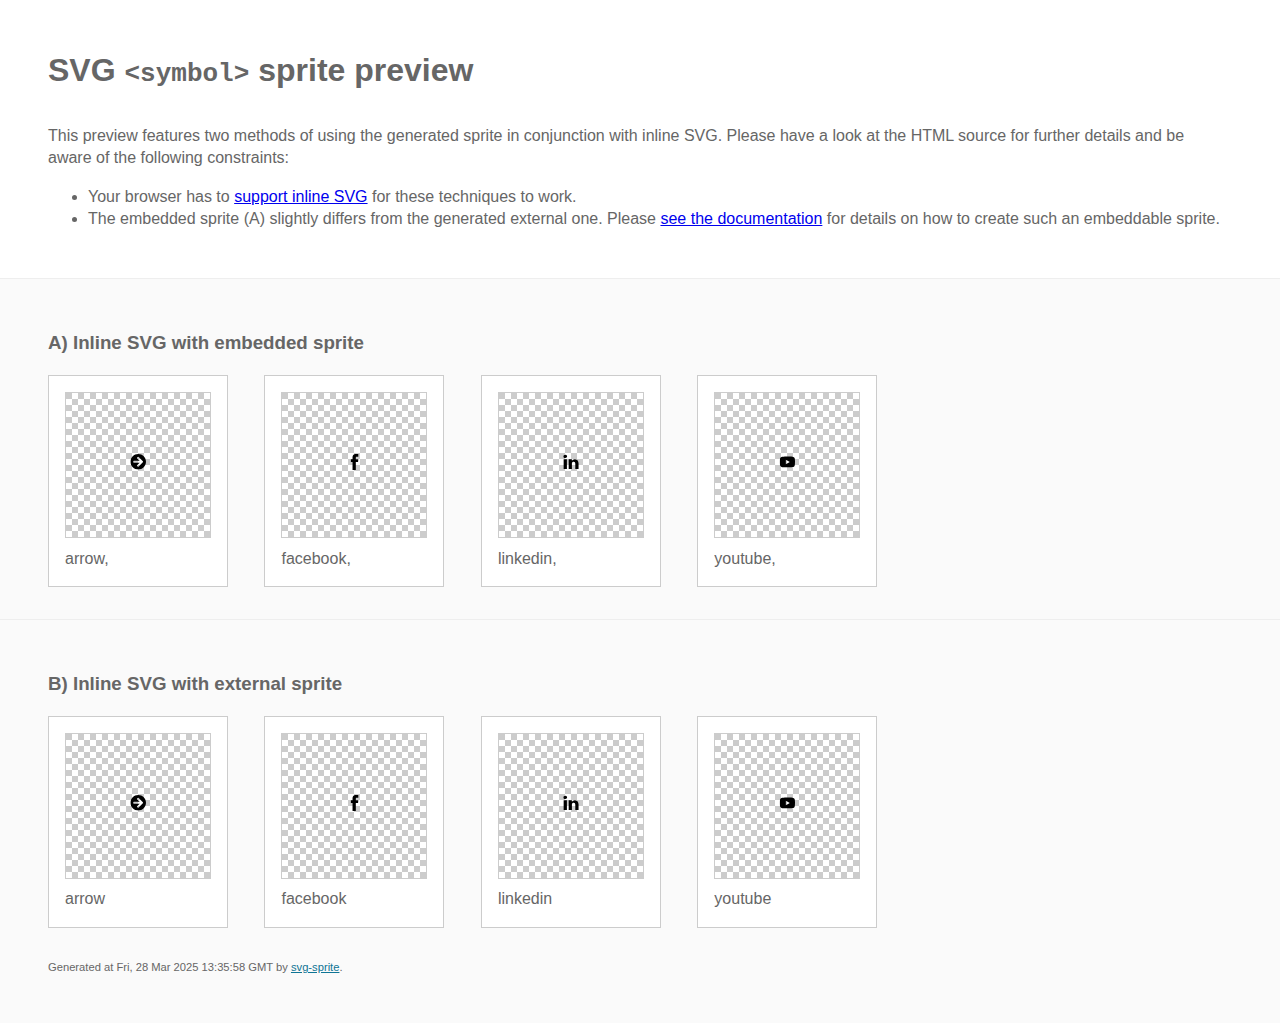
==== img/symbol/sprite.symbol.html @ a8749e48 "Add files via upload" ====
<!doctype html>
<html lang="en">
    <head>
        <meta charset="utf-8">
        <title>SVG &lt;symbol&gt; sprite preview | svg-sprite</title>
        <style>
            body {
                padding: 0;
                margin: 0;
                color: #666;
                background: #fafafa;
                font-family: Arial, Helvetica, sans-serif;
                font-size: 1em;
                line-height: 1.4;
            }

            header {
                display: block;
                padding: 3em 3em 2em;
                background-color: #fff;
            }

            header p {
                margin: 2em 0 0;
            }

            section {
                border-top: 1px solid #eee;
                padding: 2em 3em 0;
            }

            section ul {
                margin: 0;
                padding: 0;
            }

            section li {
                display: inline-block;
                background-color: #fff;
                position: relative;
                margin: 0 2em 2em 0;
                vertical-align: top;
                border: 1px solid #ccc;
                padding: 1em 1em 3em;
                cursor: default;
            }

            .icon-box {
                margin: 0;
                width: 144px;
                height: 144px;
                position: relative;
                background: #ccc url("data:image/svg+xml,%3Csvg xmlns='http://www.w3.org/2000/svg' width='12' height='12'%3E%3Cpath fill='%23fff' d='M6 0h6v6H6zM0 6h6v6H0z'/%3E%3C/svg%3E") top left repeat;
                border: 1px solid #ccc;
                display: table-cell;
                vertical-align: middle;
                text-align: center;
            }

            .icon {
                display: inline-block;
            }

            h1 {
                margin-top: 0;
            }

            h2 {
                margin: 0;
                padding: 0;
                font-size: 1em;
                font-weight: 400;
                white-space: nowrap;
                overflow: hidden;
                text-overflow: ellipsis;
                position: absolute;
                left: 1em;
                right: 1em;
                bottom: 1em;
            }

            footer {
                display: block;
                margin: 0;
                padding: 0 3em 3em;
            }

            footer p {
                margin: 0;
                font-size: .7em;
            }

            footer a {
                color: #0f7595;
                margin-left: 0;
            }
        </style>

<!--
Sprite shape dimensions
====================================================================================================
You will need to set the sprite shape dimensions via CSS when you use them as inline SVG, otherwise
they would become a huge 100% in size. You may use the following dimension classes for doing so.
They might well be outsourced to an external stylesheet of course.
-->

<style>
 .svg-arrow-dims { width: 17px; height: 17px; }
 .svg-facebook-dims { width: 17px; height: 17px; }
 .svg-linkedin-dims { width: 16px; height: 17px; }
 .svg-youtube-dims { width: 17px; height: 17px; }
</style>

<!--
====================================================================================================
-->

    </head>
    <body>

<!--
Inline <symbol> SVG sprite
====================================================================================================
This is an inlined version of the generated SVG sprite. The single images may be <use>d everywhere
below within this document. Please see

    https://github.com/svg-sprite/svg-sprite/blob/main/docs/configuration.md#defs--symbol-mode

for further details on how to create this embeddable sprite variant.
-->

<svg width="0" height="0" style="position:absolute">
     <symbol viewBox="0 0 17 17" id="arrow" xmlns="http://www.w3.org/2000/svg"><g clip-path="url(#aa)"><path d="M8.215 1c2.146 0 3.975.755 5.485 2.265 1.51 1.51 2.265 3.338 2.265 5.485 0 2.147-.755 3.975-2.265 5.485-1.51 1.51-3.338 2.265-5.485 2.265-2.147 0-3.975-.755-5.485-2.265C1.22 12.725.465 10.897.465 8.75c0-2.147.755-3.975 2.265-5.485C4.24 1.755 6.068 1 8.215 1ZM7.31 5.5l2.375 2.25h-5.72a.712.712 0 0 0-.53.22.75.75 0 0 0-.22.53V9c0 .21.073.387.22.53a.75.75 0 0 0 .53.22h5.72L7.31 12a.746.746 0 0 0-.22.55c0 .22.073.402.22.545l.345.345c.143.147.32.22.53.22.21 0 .387-.073.53-.22l4.125-4.155a.728.728 0 0 0 .22-.535.712.712 0 0 0-.22-.53L8.715 4.065a.722.722 0 0 0-.53-.22.722.722 0 0 0-.53.22l-.35.34a.755.755 0 0 0-.215.55c0 .22.073.403.22.55V5.5Z"/></g><defs><clipPath id="aa"><path transform="translate(.215 .75)" d="M0 0h16v16H0z"/></clipPath></defs></symbol>
     <symbol viewBox="0 0 17 17" id="facebook" xmlns="http://www.w3.org/2000/svg"><g clip-path="url(#ba)"><path d="M12.32 6.17h-2.5V4.795c0-.72.095-1.125 1.125-1.125h1.375V.92H10.1c-2.655 0-3.565 1.345-3.565 3.595V6.17h-1.65v2.75h1.65v8H9.82v-8h2.22l.28-2.75Z"/></g><defs><clipPath id="ba"><path transform="translate(.6 .92)" d="M0 0h16v16H0z"/></clipPath></defs></symbol>
     <symbol viewBox="0 0 16 17" id="linkedin" xmlns="http://www.w3.org/2000/svg"><g clip-path="url(#ca)"><path d="M.65 6.42v9.7H3.9V6.37H.65v.05Zm1.65-4.7c1.1 0 1.8.75 1.8 1.65 0 .9-.7 1.7-1.8 1.7h-.05c-1.1 0-1.8-.75-1.8-1.65 0-.9.75-1.65 1.85-1.65v-.05Zm9.5 4.45c2.15 0 3.75 1.4 3.75 4.35v5.6H12.3v-5.2c0-1.3-.5-2.2-1.65-2.2-.85 0-1.4.6-1.65 1.15l-.1.85v5.4H5.7V6.37h3.2v1.45a3.15 3.15 0 0 1 2.9-1.65Z"/></g><defs><clipPath id="ca"><path transform="translate(0 .92)" d="M0 0h16v16H0z"/></clipPath></defs></symbol>
     <symbol viewBox="0 0 17 17" id="youtube" xmlns="http://www.w3.org/2000/svg"><g clip-path="url(#da)"><path d="M15.68 5.253c.053.222.103.5.15.836.048.334.08.662.098.982.018.32.033.62.045.902.012.282.015.514.009.698v.249c0 1.668-.1 2.899-.302 3.693a1.96 1.96 0 0 1-.503.836c-.24.24-.527.406-.862.497-.352.095-1.02.165-2 .21-.98.044-1.878.076-2.693.097H8.4c-3.17 0-5.143-.102-5.916-.307-.723-.201-1.178-.646-1.364-1.333-.092-.35-.162-.835-.21-1.458a39.332 39.332 0 0 1-.093-1.569V8.92c0-1.648.101-2.87.303-3.667.094-.332.262-.62.502-.862.24-.243.527-.408.862-.493.35-.092 1.016-.162 2-.21.984-.047 1.882-.08 2.693-.102H8.4c3.167 0 5.139.103 5.915.307a1.949 1.949 0 0 1 1.364 1.36ZM6.844 11.2l3.973-2.28-3.973-2.25v4.53Z"/></g><defs><clipPath id="da"><path transform="translate(.4 .92)" d="M0 0h16v16H0z"/></clipPath></defs></symbol>
</svg>

<!--
====================================================================================================
-->

        <header>
            <h1>SVG <code>&lt;symbol&gt;</code> sprite preview</h1>
            <p>This preview features two methods of using the generated sprite in conjunction with inline SVG. Please have a look at the HTML source for further details and be aware of the following constraints:</p>
            <ul>
                <li>Your browser has to <a href="https://caniuse.com/svg-html5" target="_blank" rel="noopener noreferrer">support inline SVG</a> for these techniques to work.</li>
                <li>The embedded sprite (A) slightly differs from the generated external one. Please <a href="https://github.com/svg-sprite/svg-sprite/blob/main/docs/configuration.md#defs--symbol-mode" target="_blank" rel="noopener noreferrer">see the documentation</a> for details on how to create such an embeddable sprite.</li>
            </ul>
        </header>
        <section>

<!--
A) Inline SVG with embedded sprite
====================================================================================================
These SVG images make use of fragment identifiers (IDs) and are extracted out of the inline sprite
embedded above. They may be styled via CSS.
-->

            <h3>A) Inline SVG with embedded sprite</h3>
            <ul>

             <li title="arrow">
                    <div class="icon-box">
                        <svg class="svg-arrow-dims">
                            <use xlink:href="#arrow"></use>
                        </svg>
                    </div>
                    <h2>arrow, </h2>
                </li>
             <li title="facebook">
                    <div class="icon-box">
                        <svg class="svg-facebook-dims">
                            <use xlink:href="#facebook"></use>
                        </svg>
                    </div>
                    <h2>facebook, </h2>
                </li>
             <li title="linkedin">
                    <div class="icon-box">
                        <svg class="svg-linkedin-dims">
                            <use xlink:href="#linkedin"></use>
                        </svg>
                    </div>
                    <h2>linkedin, </h2>
                </li>
             <li title="youtube">
                    <div class="icon-box">
                        <svg class="svg-youtube-dims">
                            <use xlink:href="#youtube"></use>
                        </svg>
                    </div>
                    <h2>youtube, </h2>
                </li>
         </ul>

<!--
====================================================================================================
-->

        </section>
        <section>

<!--
B) Inline SVG with external sprite
====================================================================================================
These SVG images make use of an URL + fragment identifiers (IDs) and refer to the regular external
SVG sprite. They may be styled via CSS.
-->

            <h3>B) Inline SVG with external sprite</h3>
            <ul>

             <li title="arrow">
                    <div class="icon-box">
                        <svg class="svg-arrow-dims">
                            <use xlink:href="../sprite.svg#arrow"></use>
                        </svg>
                    </div>
                    <h2>arrow</h2>
                </li>
             <li title="facebook">
                    <div class="icon-box">
                        <svg class="svg-facebook-dims">
                            <use xlink:href="../sprite.svg#facebook"></use>
                        </svg>
                    </div>
                    <h2>facebook</h2>
                </li>
             <li title="linkedin">
                    <div class="icon-box">
                        <svg class="svg-linkedin-dims">
                            <use xlink:href="../sprite.svg#linkedin"></use>
                        </svg>
                    </div>
                    <h2>linkedin</h2>
                </li>
             <li title="youtube">
                    <div class="icon-box">
                        <svg class="svg-youtube-dims">
                            <use xlink:href="../sprite.svg#youtube"></use>
                        </svg>
                    </div>
                    <h2>youtube</h2>
                </li>
         </ul>

<!--
====================================================================================================
-->

        </section>
        <footer>
            <p>Generated at Fri, 28 Mar 2025 13:35:58 GMT by <a href="https://github.com/svg-sprite/svg-sprite" target="_blank" rel="noopener noreferrer">svg-sprite</a>.</p>
        </footer>
    </body>
</html>
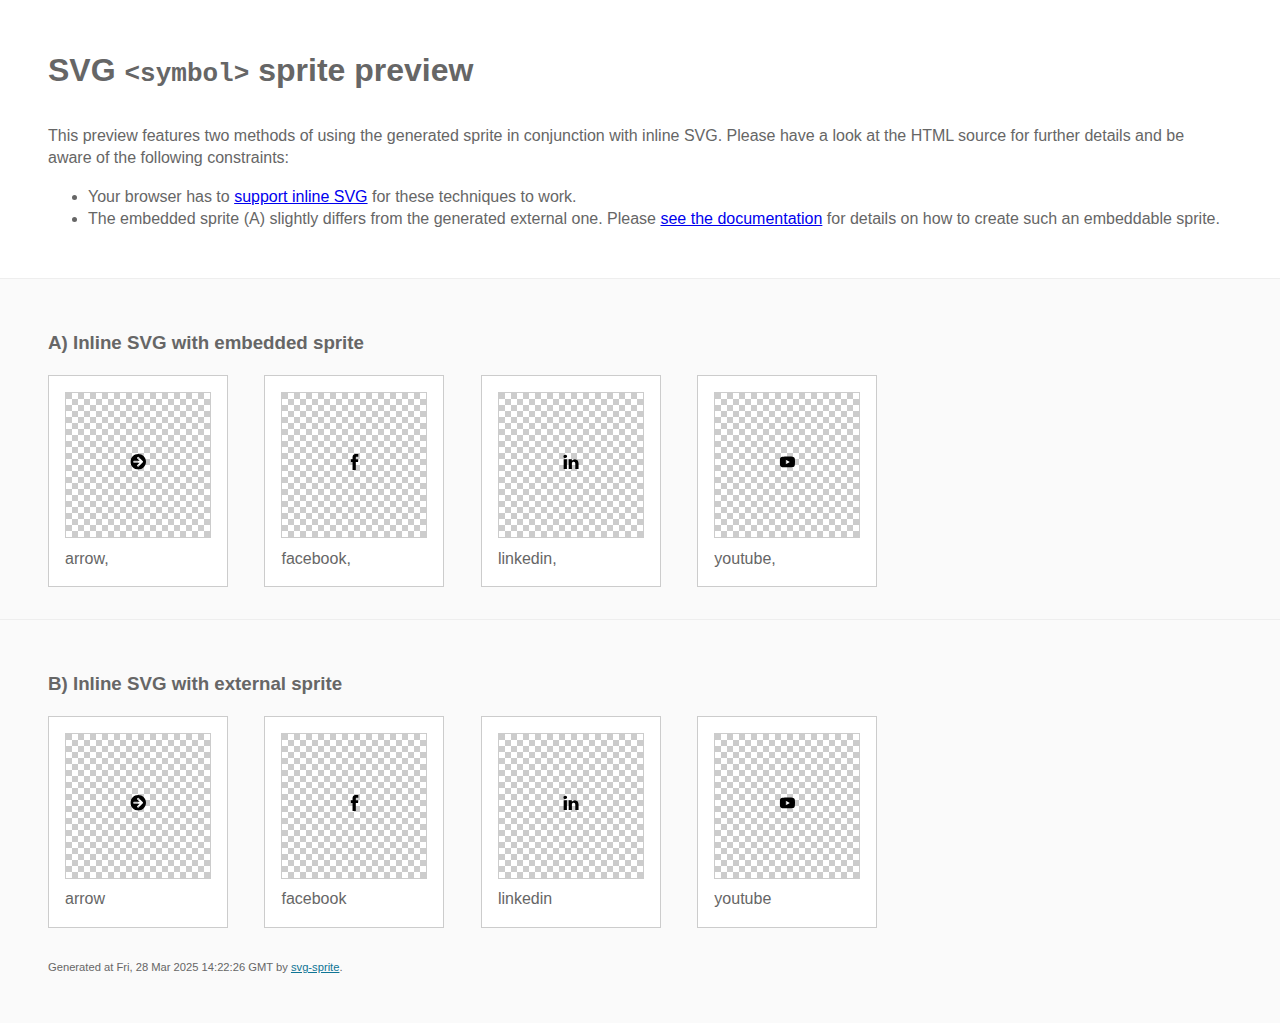
==== commit 18e4a484: "Add files via upload" ====
--- a/img/symbol/sprite.symbol.html
+++ b/img/symbol/sprite.symbol.html
@@ -251,7 +251,7 @@
 
         </section>
         <footer>
-            <p>Generated at Fri, 28 Mar 2025 13:35:58 GMT by <a href="https://github.com/svg-sprite/svg-sprite" target="_blank" rel="noopener noreferrer">svg-sprite</a>.</p>
+            <p>Generated at Fri, 28 Mar 2025 14:22:26 GMT by <a href="https://github.com/svg-sprite/svg-sprite" target="_blank" rel="noopener noreferrer">svg-sprite</a>.</p>
         </footer>
     </body>
 </html>
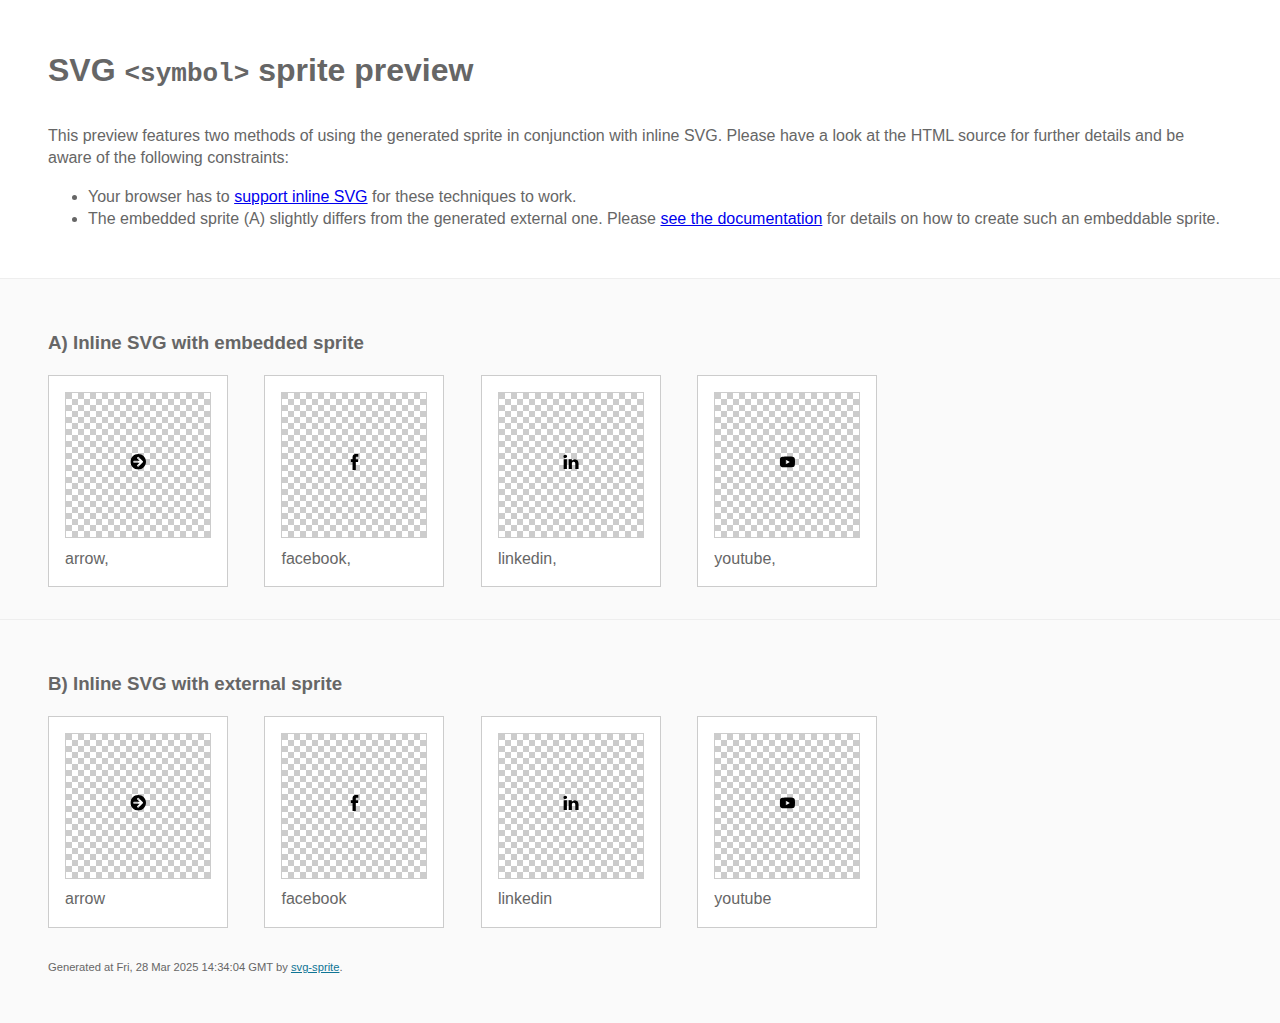
==== commit 06df16d6: "Add files via upload" ====
--- a/img/symbol/sprite.symbol.html
+++ b/img/symbol/sprite.symbol.html
@@ -251,7 +251,7 @@
 
         </section>
         <footer>
-            <p>Generated at Fri, 28 Mar 2025 14:22:26 GMT by <a href="https://github.com/svg-sprite/svg-sprite" target="_blank" rel="noopener noreferrer">svg-sprite</a>.</p>
+            <p>Generated at Fri, 28 Mar 2025 14:34:04 GMT by <a href="https://github.com/svg-sprite/svg-sprite" target="_blank" rel="noopener noreferrer">svg-sprite</a>.</p>
         </footer>
     </body>
 </html>
